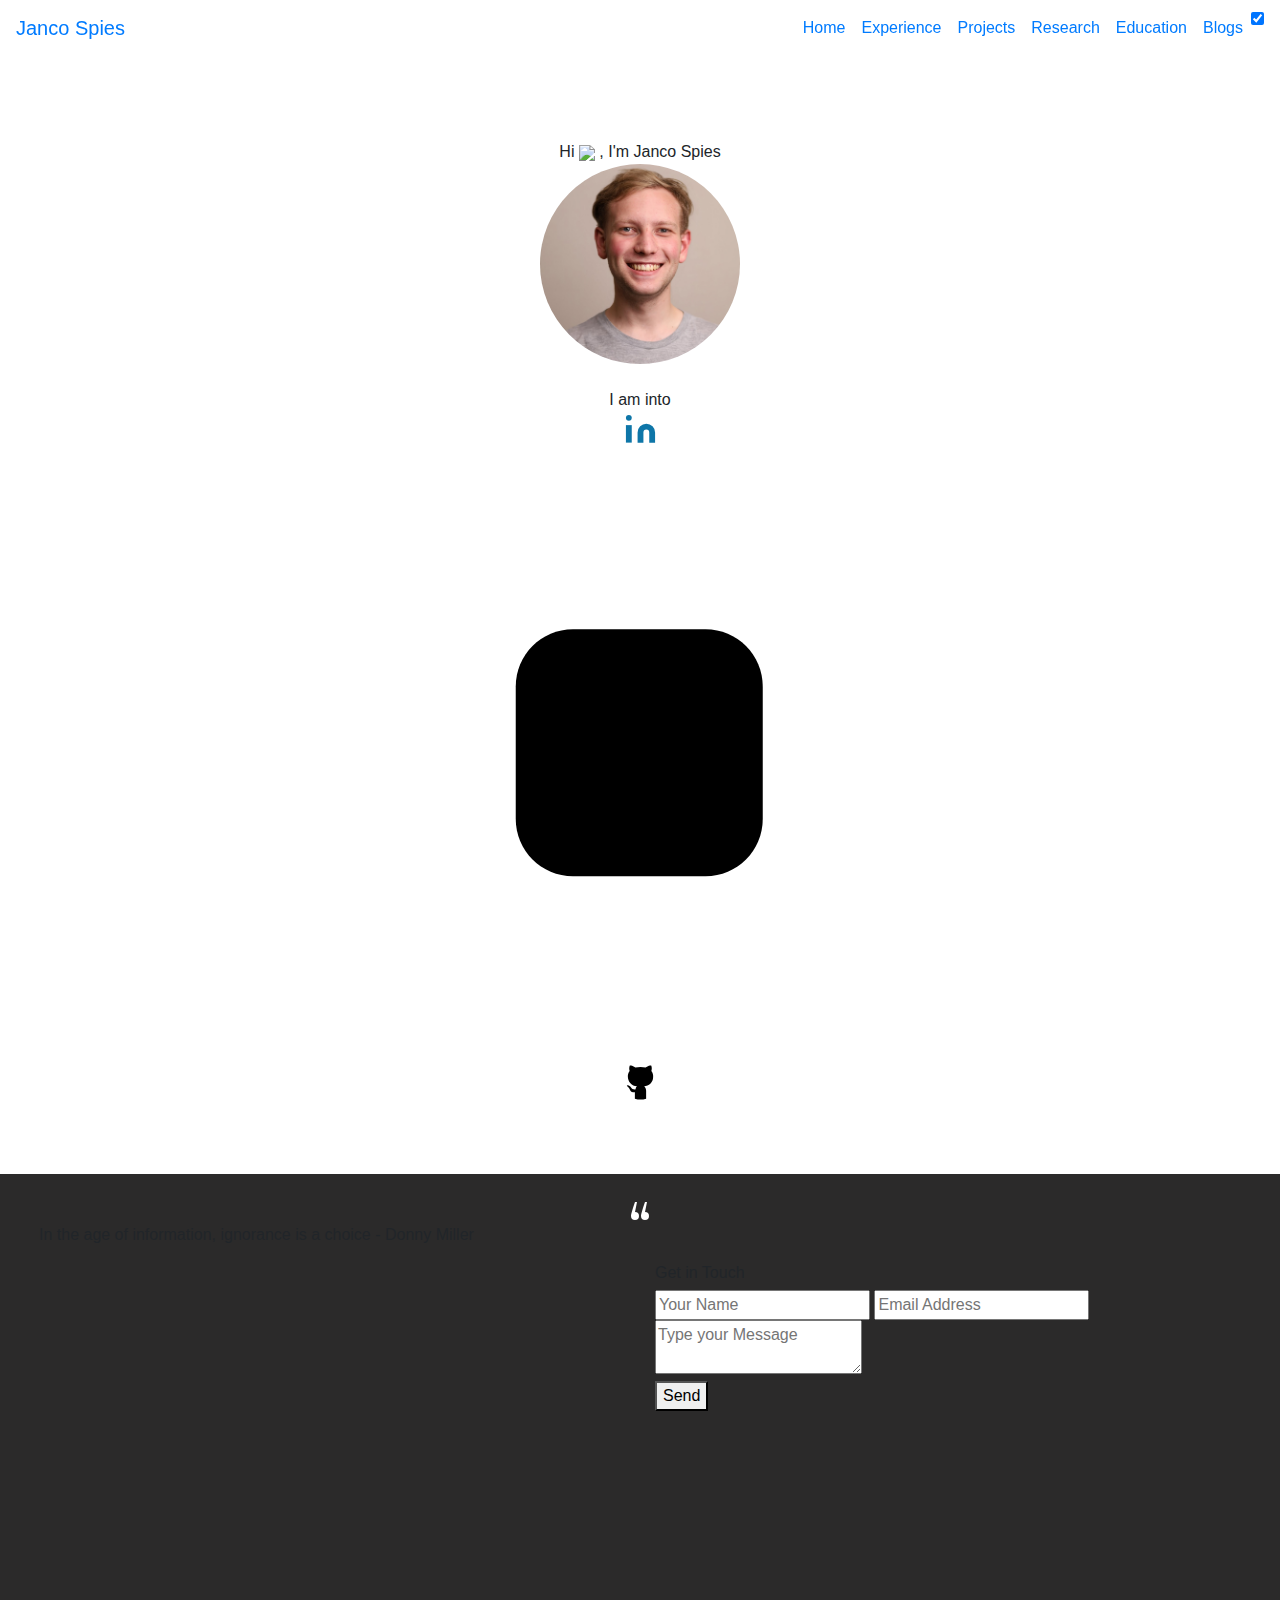
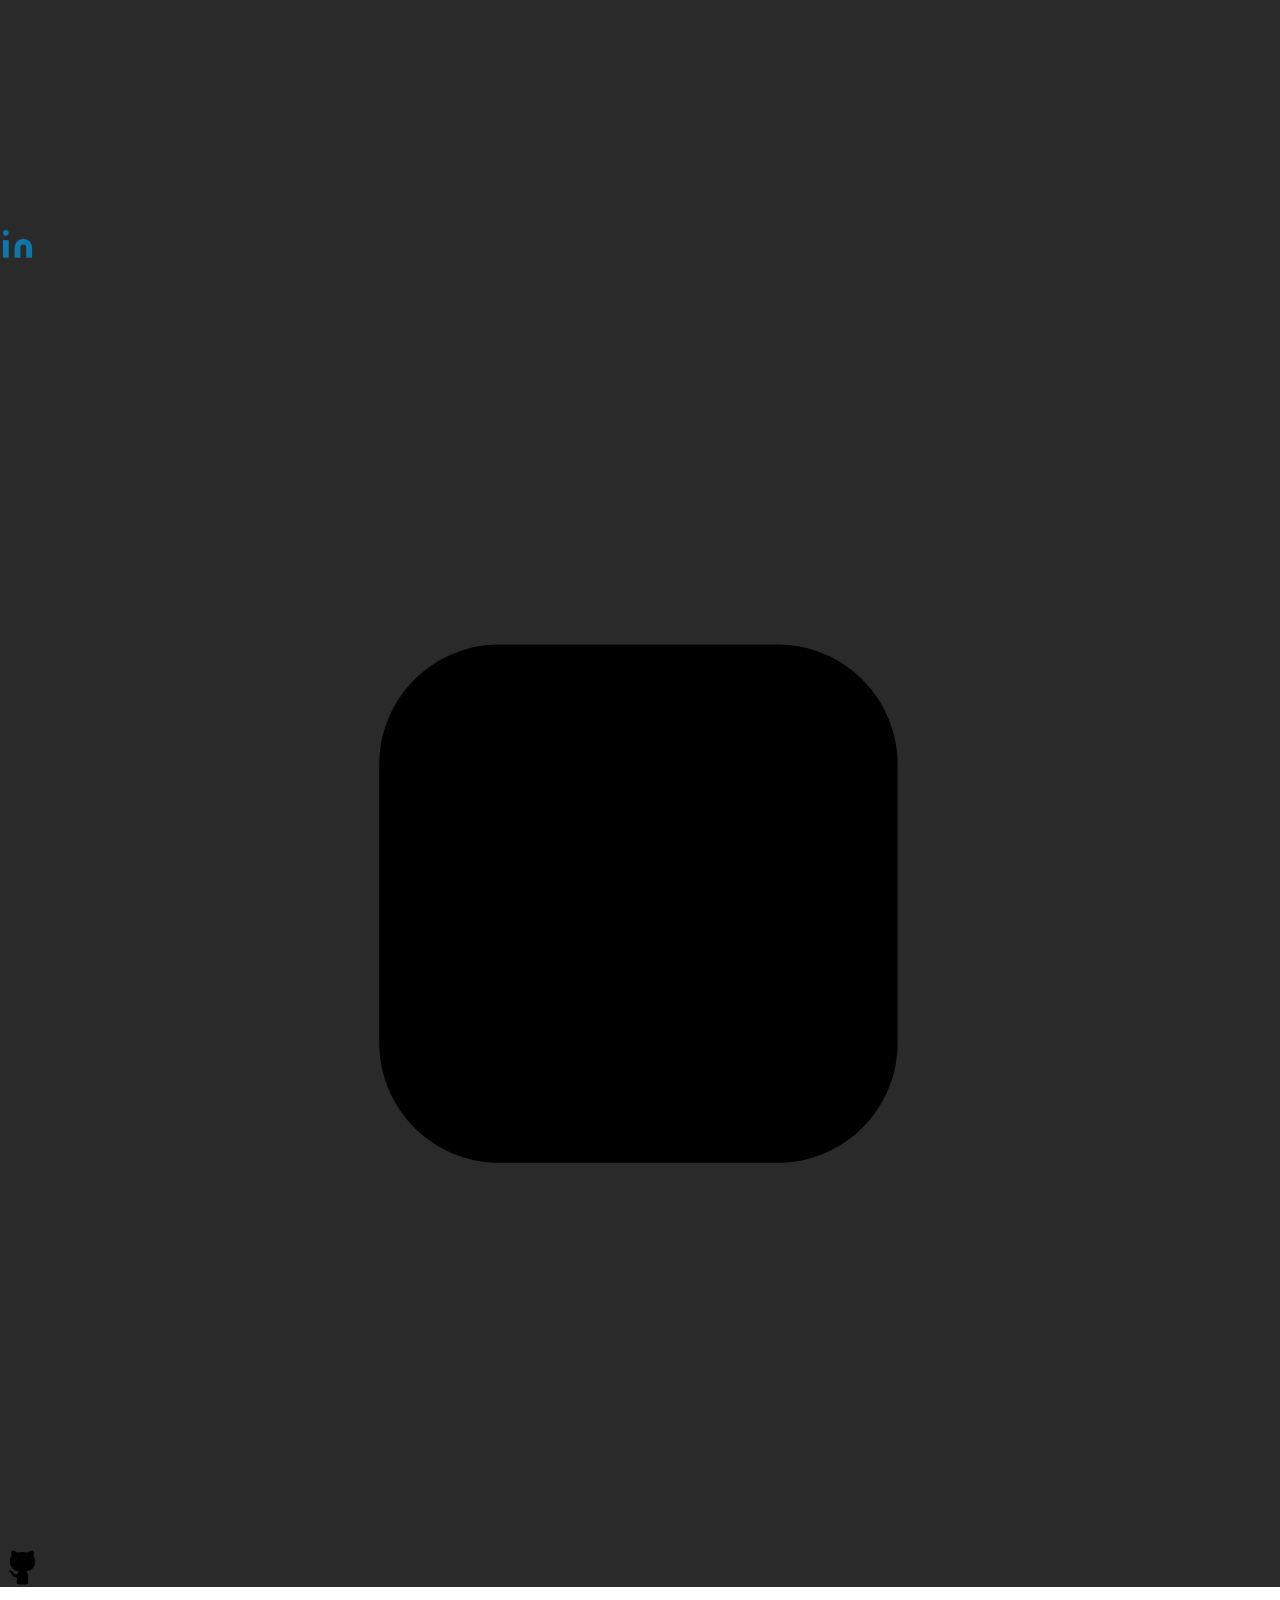
==== index.html @ d7340c2c "Changed interests" ====
<!DOCTYPE html>
<html lang="en" light-mode="dark">

<head>
    <title>Janco Spies | Home</title>
    <meta charset="UTF-8">
    <meta name="viewport" content="width=device-width, initial-scale=1.0">
    <meta name="keywords" content="free portfolio template,portfolio template, portfolio website template, open source, open sourcing, contributing to open source" />
    <meta name="description" content="This project serves free and beautiful portfolio template for everyone. Anyone can showcase their work including moocs, education, projects, experience,etc. to the world." />
    <!-- Robot.txt -->
    <meta name="robots" content="index,follow" />
    <meta name="Googlebot" content="index,follow" />
    <meta name="AdsBot-Google" content="index,follow" />
    <meta property="og:site_name" content="https://portfolio.smaranjitghose.codes/">
    <meta property="og:title" content="John Doe | Home">
    <meta property="og:description" content="This project serves free and beautiful portfolio template for everyone. Anyone can showcase their work including moocs, education, projects, experience,etc. to the world.">
    <meta property="og:type" content="website">
    <meta property="og:url" content="https://portfolio.smaranjitghose.codes/">
    <meta name="twitter:card" content="summary">
    <meta name="twitter:site" content="https://portfolio.smaranjitghose.codes/">
    <meta name="application-name" content="John Doe | Home" />
    <meta name="apple-mobile-web-app-title" content="John Doe | Home" />
    <meta name="summary" content="An open source project aimed at providing free and beautiful templates to everyone for building their portfolio websites and showcase their work to the world." />
    <!--For Dark/Light mode Toggle-->
    <script src="https://code.iconify.design/1/1.0.4/iconify.min.js"></script>
    <!--Import Google Icon Font-->
    <link rel="stylesheet" href="https://maxcdn.bootstrapcdn.com/bootstrap/4.5.0/css/bootstrap.min.css" />
    <link href="https://fonts.googleapis.com/css2?family=Poppins:wght@200;300&display=swap" rel="stylesheet">
    <script src='https://kit.fontawesome.com/a076d05399.js'></script>
    <link rel="stylesheet" href="assets/css/preloader.css">
    <link rel="stylesheet" href="assets/css/home.css">
    <link rel="stylesheet" href="assets/css/style.css">
    <!-- Favicon -->
    <link id='favicon' rel="shortcut icon" href="assets/images/favicon.png" type="image/x-png">
    <!-- Font awesome icons -->
    <link rel="stylesheet" href="https://cdnjs.cloudflare.com/ajax/libs/font-awesome/5.15.1/css/all.min.css" integrity="sha512-+4zCK9k+qNFUR5X+cKL9EIR+ZOhtIloNl9GIKS57V1MyNsYpYcUrUeQc9vNfzsWfV28IaLL3i96P9sdNyeRssA==" crossorigin="anonymous" />
    <link rel="stylesheet" href="https://cdn.jsdelivr.net/gh/jpswalsh/academicons@1/css/academicons.min.css">
    <script defer src="./assets/js/dynamicTitle.js"></script>
    <!-- Global site tag (gtag.js) - Google Analytics -->
    <script async src="https://www.googletagmanager.com/gtag/js?id=G-M11CMZ12Q"></script>
    <script>
        window.dataLayer = window.dataLayer || [];
        function gtag(){dataLayer.push(arguments);}
        gtag('js', new Date());

        gtag('config', 'G-M11CMZ12Q');
    </script>
</head>

<body class="no-scroll-preload">
    <!-- loader -->
    <div class="loader-container">
        <div class="atom">
            <div class="electron"></div>
            <div class="electron-alpha"></div>
            <div class="electron-omega"></div>
        </div>
    </div>

    <!--Dynamic Nav Bar-->

    <!--Particles effect-->
    <div id="home">
        <section class="center">
            <div id="particles-js"></div>
        </section>
    </div>
    <center>
        <!-- Home Section -->
        <div class="text col-sm-6" style="margin-top: 140px;">Hi <span class="wave"><img src="assets/images/Hand.gif" width="35px"></span>&nbsp;, I'm <span class="header">Janco Spies</span>
            <div class="center">
                <div>
                    <img src="assets/images/Janco.jpg" alt="" class="rounded-circle" height="200" width="200" style="object-fit: cover;">
                </div>
                <br/>
                <span style="display: inline;">I am into <span class="animated-text"
                    data-words="Software development, Artificial Intelligence, Learning, Statistics, Teaching"></span>
                </span>
                <div>
                    <div class="social-icons">

                        <!-- <a class="socialicon twitter" href="" target="_blank" rel="author">
                            <!-- SVG code for twitter icon -->
                            <!-- <svg class="twitter-icon" version="1.1" id="Layer_1" xmlns="http://www.w3.org/2000/svg" xmlns:xlink="http://www.w3.org/1999/xlink" x="0px" y="0px" viewBox="0 0 500 500" enable-background="new 0 0 500 500" xml:space="preserve">
                                <!-- bird body -->
                                <!-- <path id="body" fill="#5DA8DC" d="M142.9,364.1c-1.6,1-3,1.7-4,2.3c-3,1.5-7.9,3.8-14.9,6.9c-7,3.1-14.7,5.7-23.1,7.9
                                                c-8.4,2.2-15.6,3.8-21.8,4.7c-6.2,0.9-12.2,1.5-18.1,1.8s-11.4,0.3-16.7,0c-5.2-0.3-8.5-0.5-9.6-0.6l-1.8-0.2l-0.4-0.1l-0.4-0.1v0.8
                                                h0.2l0.1,0.1l0.1,0.1l0.1,0.1l0.1,0.1l0.1,0.1H33l0.4,0.2l0.4,0.2l0.1,0.1l0.1,0.1l0.1,0.1l0.1,0.1l3.6,2.2c2.4,1.5,4.5,2.6,6.4,3.6
                                                s6.6,3.3,14.1,7.1c7.6,3.7,16.6,7.4,27.2,11.1s18.6,6.2,24,7.4c5.4,1.3,12.8,2.6,22.2,3.9s14.9,2.1,16.3,2.2
                                                c1.5,0.1,3.3,0.3,5.5,0.4l3.3,0.2v0.2h25.6v-0.2l14-1.3c9.3-0.9,17.6-2.1,25-3.3c7.3-1.3,14.9-3.1,22.8-5.5
                                                c7.9-2.4,15.3-4.9,22.4-7.7c7.1-2.8,13.7-5.7,19.7-9c6.1-3.2,11.3-6,15.6-8.5c4.3-2.5,9.1-5.6,14.2-9.3c5.2-3.7,10-7.5,14.6-11.2
                                                s7.1-5.9,7.7-6.4c0.6-0.6,4-4,10.2-10.2c6.2-6.3,11.3-11.9,15.4-16.8c4-5,8-10.3,12-15.9c3.9-5.6,8.3-12.5,13-20.6
                                                s9.2-17.3,13.5-27.5s8-20.7,11-31.5c3-10.7,5.2-20.4,6.7-28.9s2.4-16.5,3-23.8c0.5-7.3,0.8-13.9,0.9-19.7s2.5-10.8,7.4-14.8
                                                s9.9-8.5,15-13.7c5.1-5.1,7.9-8,8.3-8.7c0.5-0.7,0.9-1.1,1.1-1.2c0.3-0.1,2.1-2.3,5.3-6.7c3.3-4.4,5-6.6,5-6.7l0.1-0.1l0.2-0.4
                                                l0.2-0.4l0.1-0.1l0.1-0.1l0.1-0.1l0.1-0.1l0.1-0.1l0.1-0.1l0.1-0.1l0.1-0.1l0.1-0.1l0.1-0.1l0.2-0.1l0.2-0.1V115l-1,0.3l-0.8,0.1
                                                l-0.4,0.2l-0.4,0.2l-0.4,0.2l-0.4,0.2l-0.6,0.2l-1.2,0.4l-10.6,3.6c-6.7,2.2-13.7,4.1-21,5.7l-11,2.4h-1.9l0.1-0.1l0.1-0.1l0.1-0.1
                                                l0.1-0.1l0.1-0.1l0.1-0.1l0.1-0.1l0.1-0.1l0.4-0.2l0.4-0.2l0.1-0.1l0.1-0.1l0.1-0.1l0.1-0.1l0.4-0.2l0.4-0.2l1.9-1.3
                                                c1.3-0.9,2.4-1.8,3.3-2.8s2.8-2.7,5.6-5.1c2.8-2.4,6-6,9.5-10.7s6.5-9.4,8.8-14s3.6-7.2,3.7-7.9c0.1-0.6,0.3-1.2,0.4-1.6l0.2-0.6
                                                l0.2-0.4l0.2-0.4l0.2-0.6l0.2-0.6l0.1-0.6l0.1-0.6l-0.4,0.1l-0.4,0.1l-0.1,0.1l-0.1,0.1l-0.1,0.1l-0.1,0.1l-0.4,0.2l-0.4,0.2
                                                l-0.4,0.2l-0.4,0.2l-0.1,0.1c-0.1,0.1-0.8,0.4-1.9,1.2c-1.2,0.7-4.7,2.4-10.5,5s-11.6,5-17.5,7.1s-11.4,3.7-16.5,4.9
                                                s-8.8,0.5-11.3-1.9c-2.4-2.4-5.2-4.7-8.3-6.9c-3.1-2.2-6.5-4.3-10.4-6.4c-3.8-2.1-7.7-3.9-11.8-5.5c-4-1.6-8.6-2.9-13.5-3.8
                                                l-7.4-1.5h-20.5v0.1c0,0.1-1.7,0.4-5.1,0.9s-7.6,1.6-12.6,3.3c-5,1.7-10.4,4.2-16.3,7.4c-5.9,3.3-11.1,7-15.7,11.2
                                                s-8.3,8.3-11.2,12.2c-2.9,3.9-5.2,7.4-7,10.5C221.5,163.3,231.3,307,142.9,364.1z" />

                                <!-- wing1 -->
                               <!--  <path id="wing1" fill="#5DA8DC" d="M233.2,181.5c-5-0.5-12.4-1.7-22.2-3.6c-9.8-1.8-16.8-3.3-20.8-4.5s-11.1-3.7-21.2-7.4
                                                c-10.1-3.8-19.5-8-28.3-12.8c-8.8-4.7-16.8-9.5-24-14.4s-13.1-9.1-17.5-12.8c-4.5-3.7-7.1-6-7.9-7s-1.5-1.6-1.9-1.8
                                                c-0.5-0.2-3.2-2.7-8-7.6s-9.1-9.2-12.6-13.2l-5.3-5.9l-0.1-0.1l-0.1-0.1L63.1,90l-0.2-0.4l-0.1-0.1l-0.1-0.1l-0.1-0.1l-0.1-0.1
                                                l-0.1-0.1L62.3,89l-0.1-0.1l0,0.1l-0.1,0.1L62,89.2l0,0.1l-0.1,0.1L61.7,90l-0.2,0.6L57.9,98c-2.2,5-3.9,9.7-5.1,14.1
                                                c-1.2,4.5-1.9,8.5-2.4,12c-0.4,3.5-0.5,7.8-0.4,12.8s0.7,10,1.8,15.1c1,5.1,2.6,10.2,4.6,15.2c2.1,5.1,4,9.2,5.8,12.5
                                                c1.8,3.2,3.9,6.4,6.3,9.2c2.4,2.9,4.7,5.6,7.1,8.3s4.6,4.7,6.7,6.4c2.2,1.6,3.3,2.5,3.4,2.5l0.1,0.1l0.4,0.2l0.4,0.2l0.1,0.1
                                                l0.1,0.1l0.1,0.1L87,207l0.4,0.2l0.4,0.2l0.1,0.1l0.1,0.1l0.1,0.1l0.1,0.1l0.1,0.1l0.1,0.1l0.1,0.1l0.1,0.1H85l-1.8-0.2
                                                c-1.2-0.1-4.8-0.9-10.8-2.2s-11.1-2.9-15.1-4.7l-6.1-2.8l-0.4-0.2l-0.4-0.2l-0.4-0.2l-0.4-0.2l-0.4-0.1l-0.4-0.1l0.7,8.3
                                                c0.4,5.5,1.4,11,2.8,16.3c1.5,5.4,3.6,11,6.5,16.9s6.2,11.1,9.8,15.5c3.7,4.5,7,8.1,10.1,11c3.1,2.8,6.3,5.4,9.8,7.8
                                                c3.4,2.4,8,4.8,13.8,7.3s9.3,3.9,10.6,4.3c1.3,0.4,2.2,0.6,2.8,0.8l0.8,0.2l0.8,0.2l0.8,0.2l0.8,0.2l0.8,0.2l-0.1,0.1l-0.1,0.1
                                                l-0.1,0.1l-0.1,0.1l-1,0.2l-1,0.2l-0.8,0.2c-0.5,0.1-1.9,0.4-4.3,0.8s-6.6,0.6-12.8,0.8c-6.2,0.1-10.7,0-13.5-0.4l-4.3-0.6L81,288
                                                l-0.6-0.1l0.1,0.4l0.1,0.4l0.2,0.6l0.2,0.6l3.2,7.2c2.2,4.8,4.4,9,6.7,12.7c2.3,3.7,5.1,7.2,8.3,10.7c3.2,3.5,5.8,6.2,7.9,8
                                                c2.1,1.9,5.3,4.3,9.9,7.2c4.6,2.9,9.3,5.4,14.1,7.4c4.9,2.1,9.4,3.7,13.5,4.7c4.2,1,7.3,1.6,9.2,1.8c1.9,0.1,4,0.3,6.1,0.4l3.1,0.2
                                                c117.9-117.9,82.9-167.7,82.9-167.7l-2.8-0.1C241.6,182.3,238.2,181.9,233.2,181.5z" />
                                <!-- wing2 -->
                                <!-- <path id="wing2" fill="#5DA8DC" d="M233.2,181.5c-5-0.5-12.4-1.7-22.2-3.6c-9.8-1.8-16.8-3.3-20.8-4.5s-11.1-3.7-21.2-7.4
                                                c-10.1-3.8-19.5-8-28.3-12.8c-8.8-4.7-16.8-9.5-24-14.4s-13.1-9.1-17.5-12.8c-4.5-3.7-7.1-6-7.9-7s-1.5-1.6-1.9-1.8
                                                c-0.5-0.2-3.2-2.7-8-7.6s-9.1-9.2-12.6-13.2l-5.3-5.9l-0.1-0.1l-0.1-0.1L63.1,90l-0.2-0.4l-0.1-0.1l-0.1-0.1l-0.1-0.1l-0.1-0.1
                                                l-0.1-0.1L62.3,89l-0.1-0.1l0,0.1l-0.1,0.1L62,89.2l0,0.1l-0.1,0.1L61.7,90l-0.2,0.6L57.9,98c-2.2,5-3.9,9.7-5.1,14.1
                                                c-1.2,4.5-1.9,8.5-2.4,12c-0.4,3.5-0.5,7.8-0.4,12.8s0.7,10,1.8,15.1c1,5.1,2.6,10.2,4.6,15.2c2.1,5.1,4,9.2,5.8,12.5
                                                c1.8,3.2,3.9,6.4,6.3,9.2c2.4,2.9,4.7,5.6,7.1,8.3s4.6,4.7,6.7,6.4c2.2,1.6,3.3,2.5,3.4,2.5l0.1,0.1l0.4,0.2l0.4,0.2l0.1,0.1
                                                l0.1,0.1l0.1,0.1L87,207l0.4,0.2l0.4,0.2l0.1,0.1l0.1,0.1l0.1,0.1l0.1,0.1l0.1,0.1l0.1,0.1l0.1,0.1l0.1,0.1H85l-1.8-0.2
                                                c-1.2-0.1-4.8-0.9-10.8-2.2s-11.1-2.9-15.1-4.7l-6.1-2.8l-0.4-0.2l-0.4-0.2l-0.4-0.2l-0.4-0.2l-0.4-0.1l-0.4-0.1l0.7,8.3
                                                c0.4,5.5,1.4,11,2.8,16.3c1.5,5.4,3.6,11,6.5,16.9s6.2,11.1,9.8,15.5c3.7,4.5,7,8.1,10.1,11c3.1,2.8,6.3,5.4,9.8,7.8
                                                c3.4,2.4,8,4.8,13.8,7.3s9.3,3.9,10.6,4.3c1.3,0.4,2.2,0.6,2.8,0.8l0.8,0.2l0.8,0.2l0.8,0.2l0.8,0.2l0.8,0.2l-0.1,0.1l-0.1,0.1
                                                l-0.1,0.1l-0.1,0.1l-1,0.2l-1,0.2l-0.8,0.2c-0.5,0.1-1.9,0.4-4.3,0.8s-6.6,0.6-12.8,0.8c-6.2,0.1-10.7,0-13.5-0.4l-4.3-0.6L81,288
                                                l-0.6-0.1l0.1,0.4l0.1,0.4l0.2,0.6l0.2,0.6l3.2,7.2c2.2,4.8,4.4,9,6.7,12.7c2.3,3.7,5.1,7.2,8.3,10.7c3.2,3.5,5.8,6.2,7.9,8
                                                c2.1,1.9,5.3,4.3,9.9,7.2c4.6,2.9,9.3,5.4,14.1,7.4c4.9,2.1,9.4,3.7,13.5,4.7c4.2,1,7.3,1.6,9.2,1.8c1.9,0.1,4,0.3,6.1,0.4l3.1,0.2
                                                c117.9-117.9,82.9-167.7,82.9-167.7l-2.8-0.1C241.6,182.3,238.2,181.9,233.2,181.5z" />
                            </svg>
                        </a> -->

                        <!-- <a class="socialicon dribbble" href="" target="_blank" rel="author">
                            <svg class="dribbble-icon" viewBox="0 0 256 256" version="1.1" xmlns="http://www.w3.org/2000/svg" xmlns:xlink="http://www.w3.org/1999/xlink" preserveAspectRatio="xMidYMid">
                            <g>
                                <path
                                    d="M128,255.7 C57.4,255.7 0,198.4 0,127.9 C0,57.3 57.4,0 128,0 C198.6,0 256,57.3 256,127.8 C256,198.3 198.6,255.7 128,255.7 L128,255.7 L128,255.7 Z M235.9,145.3 C232.2,144.1 202.1,135.2 167.8,140.6 C182.1,179.8 187.9,211.8 189,218.4 C213.6,201.9 231.1,175.7 235.9,145.3 L235.9,145.3 L235.9,145.3 Z M170.7,228.5 C169.1,218.9 162.7,185.5 147.4,145.7 C147.2,145.8 146.9,145.9 146.7,145.9 C85,167.4 62.9,210.1 60.9,214.1 C79.4,228.5 102.7,237.1 128,237.1 C143.1,237.2 157.6,234.1 170.7,228.5 L170.7,228.5 L170.7,228.5 Z M46.8,201 C49.3,196.8 79.3,147.2 135.7,128.9 C137.1,128.4 138.6,128 140,127.6 C137.3,121.4 134.3,115.2 131.1,109.1 C76.5,125.4 23.5,124.7 18.7,124.6 C18.7,125.7 18.6,126.8 18.6,127.9 C18.7,156 29.3,181.6 46.8,201 L46.8,201 L46.8,201 Z M21,105.6 C25.9,105.7 70.9,105.9 122.1,92.3 C104,60.1 84.4,33.1 81.6,29.2 C50.9,43.6 28.1,71.8 21,105.6 L21,105.6 L21,105.6 Z M102.4,21.8 C105.4,25.8 125.3,52.8 143.2,85.7 C182.1,71.1 198.5,49.1 200.5,46.3 C181.2,29.2 155.8,18.8 128,18.8 C119.2,18.8 110.6,19.9 102.4,21.8 L102.4,21.8 L102.4,21.8 Z M212.6,58.9 C210.3,62 192,85.5 151.6,102 C154.1,107.2 156.6,112.5 158.9,117.8 C159.7,119.7 160.5,121.6 161.3,123.4 C197.7,118.8 233.8,126.2 237.4,126.9 C237.1,101.2 227.9,77.5 212.6,58.9 L212.6,58.9 L212.6,58.9 Z"
                                    fill="#B2215A" y="0"></path>
                            </g>
                            </svg>
                        </a> -->

                        <a class="socialicon linkedin" href="https://www.linkedin.com/in/janco-spies-09787b1aa/" target="_blank" rel="author">
                            <svg class="linkedin-icon" xmlns="http://www.w3.org/2000/svg" width="35" viewBox="0 0 24 24" fill="#0e76a8" stroke-width="1" stroke-linecap="round" stroke-linejoin="round" class="feather feather-linkedin">
                                <path d="M16 8a6 6 0 0 1 6 6v7h-4v-7a2 2 0 0 0-2-2 2 2 0 0 0-2 2v7h-4v-7a6 6 0 0 1 6-6z"></path>
                                <rect x="2" y="9" width="4" height="12"></rect>
                                <circle cx="4" cy="4" r="2"></circle>
                            </svg>
                        </a>

                        <!-- <a class="socialicon codeforces" href="" target="_blank" rel="author">
                            <svg class="codeforces-icon" xmlns="http://www.w3.org/2000/svg" viewBox="5 0 14 19" width="100" height="100">
                                <g>
                                    <rect class="red" x="15" width="2" height="6.5" rx="0.7" y="0" fill="#AE0F0A" />
                                    <rect class="blue" x="12" width="2" height="6.5" rx="0.7" y="0" fill="#4F81C1" />
                                    <rect class="yellow" x="9" width="2" height="6.5" rx="0.7" y="0" fill="#FFD400" />
                                </g>
                            </svg>
                        </a> -->

                        <!-- <a class="socialicon kaggle" href="" target="_blank" rel="author">
                            <i class="fab fa-kaggle"></i>
                        </a> -->

                        <a class="socialicon instagram" href="https://www.instagram.com/janco_spies_82/" target="_blank" rel="author">
                            <!-- svg code for instagram icon -->
                            <svg class="instagram-icon" x="0px" y="0px" viewBox="0 0 202.5 202.5" style="enable-background:new 0 0 202.5 202.5;">
                                <circle id="littleCircle" class="st0" cx="101" cy="101.5" r="18.9" />
                                <circle id="shutter" class="st0" cx="101" cy="101.5" r="8" />
                                <circle id="lens" class="st0" cx="125.5" cy="78.6" r="2.9" />
                                <path id="camera" class="st0" d="M79,60.5h44c10.5,0,19,8.5,19,19v44c0,10.5-8.5,19-19,19H79c-10.5,0-19-8.5-19-19v-44
                                                                                                        C60,69,68.5,60.5,79,60.5z" />
                            </svg>
                        </a>

                        <a class="socialicon github" href="https://github.com/JanSpies82" target="_blank" rel="author">
                            <!-- SVG code for Github icon -->
                            <svg class="github-icon" width="45px" height="45px" viewBox="0 0 300 300">
                                <!-- body -->
                                <path id="body" d="M112.5,234.4v43.1c24.5,7.5,50.5,7.5,75,0V225c-0.4-11.1-4.9-21.6-12.7-29.6c30-3.4,59.5-23.5,59.5-64.1
                                                            c0.9-13.9-3.3-27.7-11.8-38.7c4.1-11.6,3.7-24.4-1.3-35.7c0,0-11.2-3.7-37.5,13.8c-22.1-6.1-45.3-6.1-67.4,0
                                                            C90.6,53.3,78.9,56.8,78.9,56.8c-5,11.3-5.4,24.1-1.3,35.7c-8.5,11.1-12.7,24.8-11.9,38.7c0.2,33.8,26.4,61.8,60.2,64.1
                                                            c-5,4.7-8.1,11.1-8.6,18" />
                                <!-- arm                             -->
                                <path id="arm" d="M125.2,213.4c-13.9,7.8-31.5,2.8-39.3-11.2c-4.3-7.7-12-12.8-20.7-13.8c-11.2,0-4.6,6.4,0,9.4
                                                            c6,5.1,10.8,11.5,13.8,18.8c2.9,7.4,7.7,24.1,41.5,17.8" />
                            </svg>
                        </a>
                    </div>
                </div>
            </div>
        </div>
    </center>

    <br><br><br>
    <!-- Dynamic footer section -->
    <script src="https://code.jquery.com/jquery-3.5.1.min.js" integrity="sha256-9/aliU8dGd2tb6OSsuzixeV4y/faTqgFtohetphbbj0=" crossorigin="anonymous"></script>

    <!-- Google Analytics -->
    <script async src="https://www.googletagmanager.com/gtag/js?id=G-G6D61F5TL4"></script>
    <!-- Fetching our Google Tag Manager -->

    <!--JavaScript at end of body for optimized loading-->
    <script src="assets/js/app.js"></script>
    <script src="https://cdnjs.cloudflare.com/ajax/libs/popper.js/1.12.9/umd/popper.min.js" integrity="sha384-ApNbgh9B+Y1QKtv3Rn7W3mgPxhU9K/ScQsAP7hUibX39j7fakFPskvXusvfa0b4Q" crossorigin="anonymous"></script>
    <script src="https://maxcdn.bootstrapcdn.com/bootstrap/4.0.0/js/bootstrap.min.js" integrity="sha384-JZR6Spejh4U02d8jOt6vLEHfe/JQGiRRSQQxSfFWpi1MquVdAyjUar5+76PVCmYl" crossorigin="anonymous"></script>
    <script src='https://cdnjs.cloudflare.com/ajax/libs/particles.js/2.0.0/particles.min.js'></script>
    <script src="assets/js/particle.js"></script>

</body>

</html>
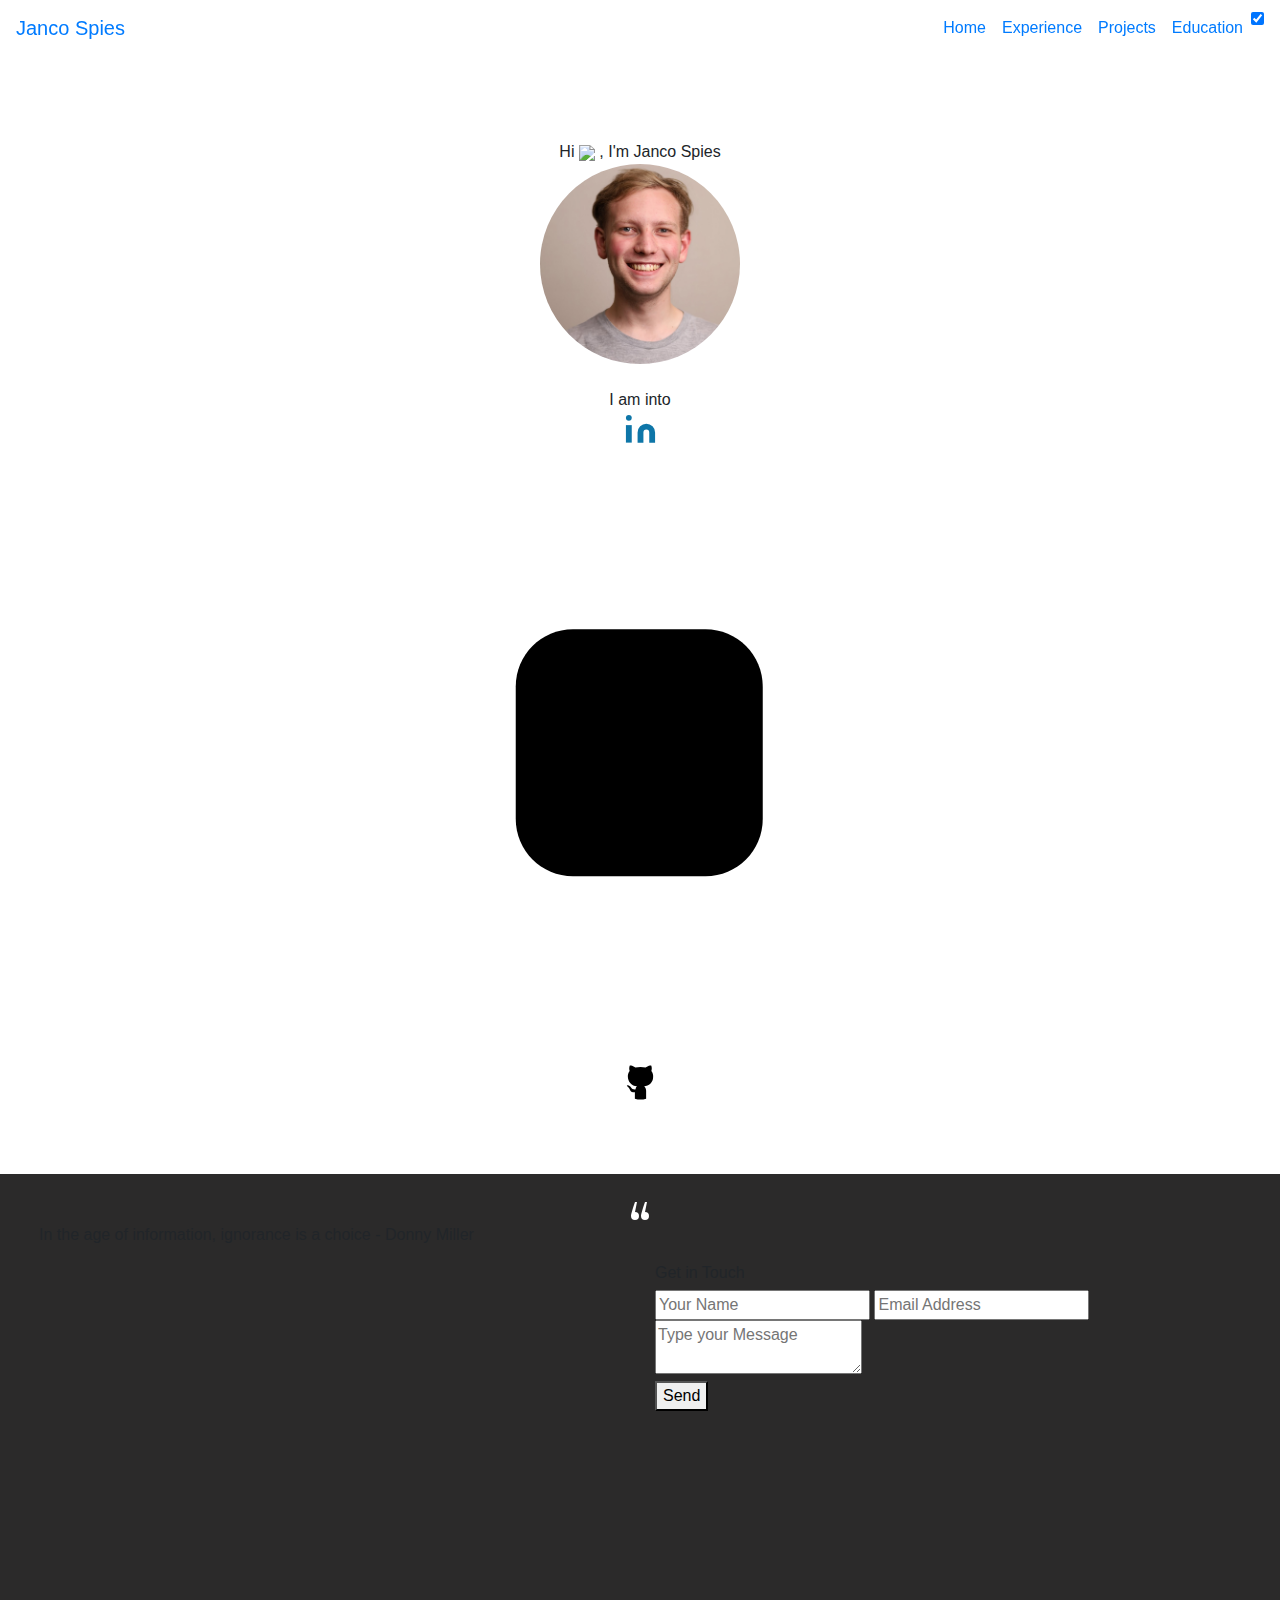
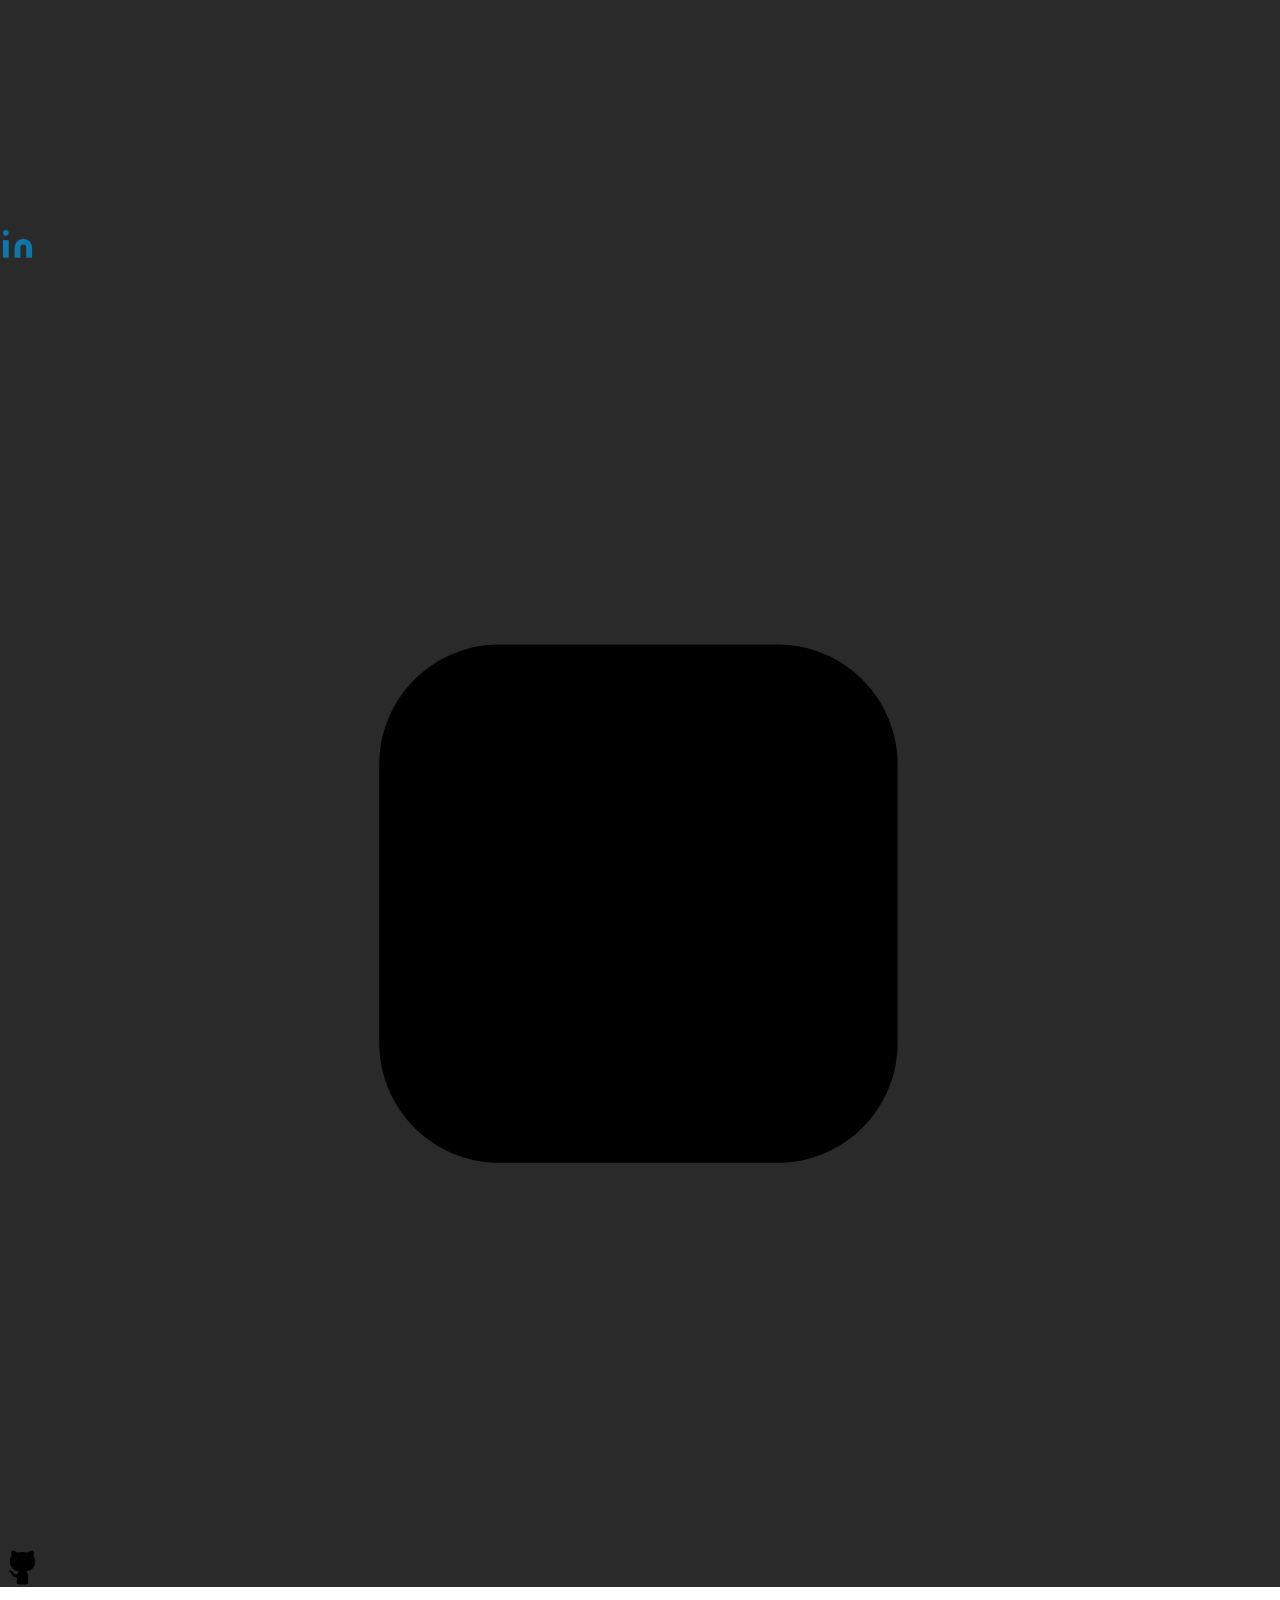
==== commit ace05394: "Added stubs for incomplete sections" ====
--- a/index.html
+++ b/index.html
@@ -1,89 +1,141 @@
 <!DOCTYPE html>
 <html lang="en" light-mode="dark">
-
-<head>
-    <title>Janco Spies | Home</title>
-    <meta charset="UTF-8">
-    <meta name="viewport" content="width=device-width, initial-scale=1.0">
-    <meta name="keywords" content="free portfolio template,portfolio template, portfolio website template, open source, open sourcing, contributing to open source" />
-    <meta name="description" content="This project serves free and beautiful portfolio template for everyone. Anyone can showcase their work including moocs, education, projects, experience,etc. to the world." />
-    <!-- Robot.txt -->
-    <meta name="robots" content="index,follow" />
-    <meta name="Googlebot" content="index,follow" />
-    <meta name="AdsBot-Google" content="index,follow" />
-    <meta property="og:site_name" content="https://portfolio.smaranjitghose.codes/">
-    <meta property="og:title" content="John Doe | Home">
-    <meta property="og:description" content="This project serves free and beautiful portfolio template for everyone. Anyone can showcase their work including moocs, education, projects, experience,etc. to the world.">
-    <meta property="og:type" content="website">
-    <meta property="og:url" content="https://portfolio.smaranjitghose.codes/">
-    <meta name="twitter:card" content="summary">
-    <meta name="twitter:site" content="https://portfolio.smaranjitghose.codes/">
-    <meta name="application-name" content="John Doe | Home" />
-    <meta name="apple-mobile-web-app-title" content="John Doe | Home" />
-    <meta name="summary" content="An open source project aimed at providing free and beautiful templates to everyone for building their portfolio websites and showcase their work to the world." />
-    <!--For Dark/Light mode Toggle-->
-    <script src="https://code.iconify.design/1/1.0.4/iconify.min.js"></script>
-    <!--Import Google Icon Font-->
-    <link rel="stylesheet" href="https://maxcdn.bootstrapcdn.com/bootstrap/4.5.0/css/bootstrap.min.css" />
-    <link href="https://fonts.googleapis.com/css2?family=Poppins:wght@200;300&display=swap" rel="stylesheet">
-    <script src='https://kit.fontawesome.com/a076d05399.js'></script>
-    <link rel="stylesheet" href="assets/css/preloader.css">
-    <link rel="stylesheet" href="assets/css/home.css">
-    <link rel="stylesheet" href="assets/css/style.css">
-    <!-- Favicon -->
-    <link id='favicon' rel="shortcut icon" href="assets/images/favicon.png" type="image/x-png">
-    <!-- Font awesome icons -->
-    <link rel="stylesheet" href="https://cdnjs.cloudflare.com/ajax/libs/font-awesome/5.15.1/css/all.min.css" integrity="sha512-+4zCK9k+qNFUR5X+cKL9EIR+ZOhtIloNl9GIKS57V1MyNsYpYcUrUeQc9vNfzsWfV28IaLL3i96P9sdNyeRssA==" crossorigin="anonymous" />
-    <link rel="stylesheet" href="https://cdn.jsdelivr.net/gh/jpswalsh/academicons@1/css/academicons.min.css">
-    <script defer src="./assets/js/dynamicTitle.js"></script>
-    <!-- Global site tag (gtag.js) - Google Analytics -->
-    <script async src="https://www.googletagmanager.com/gtag/js?id=G-M11CMZ12Q"></script>
-    <script>
-        window.dataLayer = window.dataLayer || [];
-        function gtag(){dataLayer.push(arguments);}
-        gtag('js', new Date());
-
-        gtag('config', 'G-M11CMZ12Q');
-    </script>
-</head>
-
-<body class="no-scroll-preload">
-    <!-- loader -->
-    <div class="loader-container">
-        <div class="atom">
-            <div class="electron"></div>
-            <div class="electron-alpha"></div>
-            <div class="electron-omega"></div>
-        </div>
-    </div>
-
-    <!--Dynamic Nav Bar-->
-
-    <!--Particles effect-->
-    <div id="home">
-        <section class="center">
-            <div id="particles-js"></div>
-        </section>
-    </div>
-    <center>
-        <!-- Home Section -->
-        <div class="text col-sm-6" style="margin-top: 140px;">Hi <span class="wave"><img src="assets/images/Hand.gif" width="35px"></span>&nbsp;, I'm <span class="header">Janco Spies</span>
-            <div class="center">
-                <div>
-                    <img src="assets/images/Janco.jpg" alt="" class="rounded-circle" height="200" width="200" style="object-fit: cover;">
-                </div>
-                <br/>
-                <span style="display: inline;">I am into <span class="animated-text"
-                    data-words="Software development, Artificial Intelligence, Learning, Statistics, Teaching"></span>
-                </span>
-                <div>
-                    <div class="social-icons">
-
-                        <!-- <a class="socialicon twitter" href="" target="_blank" rel="author">
+	<head>
+		<title>Janco Spies | Home</title>
+		<meta charset="UTF-8" />
+		<meta name="viewport" content="width=device-width, initial-scale=1.0" />
+		<meta name="keywords" content="portfolio website, Janco Spies" />
+		<meta name="description" content="Portfolio website of Janco Spies." />
+		<!-- Robot.txt -->
+		<meta name="robots" content="index,follow" />
+		<meta name="Googlebot" content="index,follow" />
+		<meta name="AdsBot-Google" content="index,follow" />
+		<meta
+			property="og:site_name"
+			content="https://portfolio.smaranjitghose.codes/"
+		/>
+		<meta property="og:title" content="Janco Spies | Home" />
+		<meta
+			property="og:description"
+			content="Portfolio website of Janco Spies."
+		/>
+		<meta property="og:type" content="website" />
+		<meta
+			property="og:url"
+			content="https://portfolio.smaranjitghose.codes/"
+		/>
+		<meta name="twitter:card" content="summary" />
+		<meta
+			name="twitter:site"
+			content="https://portfolio.smaranjitghose.codes/"
+		/>
+		<meta name="application-name" content="Janco Spies | Home" />
+		<meta name="apple-mobile-web-app-title" content="Janco Spies | Home" />
+		<meta
+			name="summary"
+			content="An open source project aimed at providing free and beautiful templates to everyone for building their portfolio websites and showcase their work to the world."
+		/>
+		<!--For Dark/Light mode Toggle-->
+		<script src="https://code.iconify.design/1/1.0.4/iconify.min.js"></script>
+		<!--Import Google Icon Font-->
+		<link
+			rel="stylesheet"
+			href="https://maxcdn.bootstrapcdn.com/bootstrap/4.5.0/css/bootstrap.min.css"
+		/>
+		<link
+			href="https://fonts.googleapis.com/css2?family=Poppins:wght@200;300&display=swap"
+			rel="stylesheet"
+		/>
+		<script src="https://kit.fontawesome.com/a076d05399.js"></script>
+		<link rel="stylesheet" href="assets/css/preloader.css" />
+		<link rel="stylesheet" href="assets/css/home.css" />
+		<link rel="stylesheet" href="assets/css/style.css" />
+		<!-- Favicon -->
+		<link
+			id="favicon"
+			rel="shortcut icon"
+			href="assets/images/favicon.png"
+			type="image/x-png"
+		/>
+		<!-- Font awesome icons -->
+		<link
+			rel="stylesheet"
+			href="https://cdnjs.cloudflare.com/ajax/libs/font-awesome/5.15.1/css/all.min.css"
+			integrity="sha512-+4zCK9k+qNFUR5X+cKL9EIR+ZOhtIloNl9GIKS57V1MyNsYpYcUrUeQc9vNfzsWfV28IaLL3i96P9sdNyeRssA=="
+			crossorigin="anonymous"
+		/>
+		<link
+			rel="stylesheet"
+			href="https://cdn.jsdelivr.net/gh/jpswalsh/academicons@1/css/academicons.min.css"
+		/>
+		<script defer src="./assets/js/dynamicTitle.js"></script>
+		<!-- Global site tag (gtag.js) - Google Analytics -->
+		<script
+			async
+			src="https://www.googletagmanager.com/gtag/js?id=G-M11CMZ12Q"
+		></script>
+		<script>
+			window.dataLayer = window.dataLayer || [];
+			function gtag() {
+				dataLayer.push(arguments);
+			}
+			gtag("js", new Date());
+
+			gtag("config", "G-M11CMZ12Q");
+		</script>
+	</head>
+
+	<body class="no-scroll-preload">
+		<!-- loader -->
+		<div class="loader-container">
+			<div class="atom">
+				<div class="electron"></div>
+				<div class="electron-alpha"></div>
+				<div class="electron-omega"></div>
+			</div>
+		</div>
+
+		<!--Dynamic Nav Bar-->
+
+		<!--Particles effect-->
+		<div id="home">
+			<section class="center">
+				<div id="particles-js"></div>
+			</section>
+		</div>
+		<center>
+			<!-- Home Section -->
+			<div class="text col-sm-6" style="margin-top: 140px">
+				Hi
+				<span class="wave"
+					><img src="assets/images/Hand.gif" width="35px" /></span
+				>&nbsp;, I'm <span class="header">Janco Spies</span>
+				<div class="center">
+					<div>
+						<img
+							src="assets/images/Janco.jpg"
+							alt=""
+							class="rounded-circle"
+							height="200"
+							width="200"
+							style="object-fit: cover"
+						/>
+					</div>
+					<br />
+					<span style="display: inline"
+						>I am into
+						<span
+							class="animated-text"
+							data-words="Software development, Artificial Intelligence, Learning, Statistics, Teaching"
+						></span>
+					</span>
+					<div>
+						<div class="social-icons">
+							<!-- <a class="socialicon twitter" href="" target="_blank" rel="author">
                             <!-- SVG code for twitter icon -->
-                            <!-- <svg class="twitter-icon" version="1.1" id="Layer_1" xmlns="http://www.w3.org/2000/svg" xmlns:xlink="http://www.w3.org/1999/xlink" x="0px" y="0px" viewBox="0 0 500 500" enable-background="new 0 0 500 500" xml:space="preserve">
+							<!-- <svg class="twitter-icon" version="1.1" id="Layer_1" xmlns="http://www.w3.org/2000/svg" xmlns:xlink="http://www.w3.org/1999/xlink" x="0px" y="0px" viewBox="0 0 500 500" enable-background="new 0 0 500 500" xml:space="preserve">
                                 <!-- bird body -->
-                                <!-- <path id="body" fill="#5DA8DC" d="M142.9,364.1c-1.6,1-3,1.7-4,2.3c-3,1.5-7.9,3.8-14.9,6.9c-7,3.1-14.7,5.7-23.1,7.9
+							<!-- <path id="body" fill="#5DA8DC" d="M142.9,364.1c-1.6,1-3,1.7-4,2.3c-3,1.5-7.9,3.8-14.9,6.9c-7,3.1-14.7,5.7-23.1,7.9
                                                 c-8.4,2.2-15.6,3.8-21.8,4.7c-6.2,0.9-12.2,1.5-18.1,1.8s-11.4,0.3-16.7,0c-5.2-0.3-8.5-0.5-9.6-0.6l-1.8-0.2l-0.4-0.1l-0.4-0.1v0.8
                                                 h0.2l0.1,0.1l0.1,0.1l0.1,0.1l0.1,0.1l0.1,0.1H33l0.4,0.2l0.4,0.2l0.1,0.1l0.1,0.1l0.1,0.1l0.1,0.1l3.6,2.2c2.4,1.5,4.5,2.6,6.4,3.6
                                                 s6.6,3.3,14.1,7.1c7.6,3.7,16.6,7.4,27.2,11.1s18.6,6.2,24,7.4c5.4,1.3,12.8,2.6,22.2,3.9s14.9,2.1,16.3,2.2
@@ -103,7 +155,7 @@
                                                 s-8.3,8.3-11.2,12.2c-2.9,3.9-5.2,7.4-7,10.5C221.5,163.3,231.3,307,142.9,364.1z" />
 
                                 <!-- wing1 -->
-                               <!--  <path id="wing1" fill="#5DA8DC" d="M233.2,181.5c-5-0.5-12.4-1.7-22.2-3.6c-9.8-1.8-16.8-3.3-20.8-4.5s-11.1-3.7-21.2-7.4
+							<!--  <path id="wing1" fill="#5DA8DC" d="M233.2,181.5c-5-0.5-12.4-1.7-22.2-3.6c-9.8-1.8-16.8-3.3-20.8-4.5s-11.1-3.7-21.2-7.4
                                                 c-10.1-3.8-19.5-8-28.3-12.8c-8.8-4.7-16.8-9.5-24-14.4s-13.1-9.1-17.5-12.8c-4.5-3.7-7.1-6-7.9-7s-1.5-1.6-1.9-1.8
                                                 c-0.5-0.2-3.2-2.7-8-7.6s-9.1-9.2-12.6-13.2l-5.3-5.9l-0.1-0.1l-0.1-0.1L63.1,90l-0.2-0.4l-0.1-0.1l-0.1-0.1l-0.1-0.1l-0.1-0.1
                                                 l-0.1-0.1L62.3,89l-0.1-0.1l0,0.1l-0.1,0.1L62,89.2l0,0.1l-0.1,0.1L61.7,90l-0.2,0.6L57.9,98c-2.2,5-3.9,9.7-5.1,14.1
@@ -118,7 +170,7 @@
                                                 c2.1,1.9,5.3,4.3,9.9,7.2c4.6,2.9,9.3,5.4,14.1,7.4c4.9,2.1,9.4,3.7,13.5,4.7c4.2,1,7.3,1.6,9.2,1.8c1.9,0.1,4,0.3,6.1,0.4l3.1,0.2
                                                 c117.9-117.9,82.9-167.7,82.9-167.7l-2.8-0.1C241.6,182.3,238.2,181.9,233.2,181.5z" />
                                 <!-- wing2 -->
-                                <!-- <path id="wing2" fill="#5DA8DC" d="M233.2,181.5c-5-0.5-12.4-1.7-22.2-3.6c-9.8-1.8-16.8-3.3-20.8-4.5s-11.1-3.7-21.2-7.4
+							<!-- <path id="wing2" fill="#5DA8DC" d="M233.2,181.5c-5-0.5-12.4-1.7-22.2-3.6c-9.8-1.8-16.8-3.3-20.8-4.5s-11.1-3.7-21.2-7.4
                                                 c-10.1-3.8-19.5-8-28.3-12.8c-8.8-4.7-16.8-9.5-24-14.4s-13.1-9.1-17.5-12.8c-4.5-3.7-7.1-6-7.9-7s-1.5-1.6-1.9-1.8
                                                 c-0.5-0.2-3.2-2.7-8-7.6s-9.1-9.2-12.6-13.2l-5.3-5.9l-0.1-0.1l-0.1-0.1L63.1,90l-0.2-0.4l-0.1-0.1l-0.1-0.1l-0.1-0.1l-0.1-0.1
                                                 l-0.1-0.1L62.3,89l-0.1-0.1l0,0.1l-0.1,0.1L62,89.2l0,0.1l-0.1,0.1L61.7,90l-0.2,0.6L57.9,98c-2.2,5-3.9,9.7-5.1,14.1
@@ -135,7 +187,7 @@
                             </svg>
                         </a> -->
 
-                        <!-- <a class="socialicon dribbble" href="" target="_blank" rel="author">
+							<!-- <a class="socialicon dribbble" href="" target="_blank" rel="author">
                             <svg class="dribbble-icon" viewBox="0 0 256 256" version="1.1" xmlns="http://www.w3.org/2000/svg" xmlns:xlink="http://www.w3.org/1999/xlink" preserveAspectRatio="xMidYMid">
                             <g>
                                 <path
@@ -145,15 +197,37 @@
                             </svg>
                         </a> -->
 
-                        <a class="socialicon linkedin" href="https://www.linkedin.com/in/janco-spies-09787b1aa/" target="_blank" rel="author">
-                            <svg class="linkedin-icon" xmlns="http://www.w3.org/2000/svg" width="35" viewBox="0 0 24 24" fill="#0e76a8" stroke-width="1" stroke-linecap="round" stroke-linejoin="round" class="feather feather-linkedin">
-                                <path d="M16 8a6 6 0 0 1 6 6v7h-4v-7a2 2 0 0 0-2-2 2 2 0 0 0-2 2v7h-4v-7a6 6 0 0 1 6-6z"></path>
-                                <rect x="2" y="9" width="4" height="12"></rect>
-                                <circle cx="4" cy="4" r="2"></circle>
-                            </svg>
-                        </a>
-
-                        <!-- <a class="socialicon codeforces" href="" target="_blank" rel="author">
+							<a
+								class="socialicon linkedin"
+								href="https://www.linkedin.com/in/janco-spies-09787b1aa/"
+								target="_blank"
+								rel="author"
+							>
+								<svg
+									class="linkedin-icon"
+									xmlns="http://www.w3.org/2000/svg"
+									width="35"
+									viewBox="0 0 24 24"
+									fill="#0e76a8"
+									stroke-width="1"
+									stroke-linecap="round"
+									stroke-linejoin="round"
+									class="feather feather-linkedin"
+								>
+									<path
+										d="M16 8a6 6 0 0 1 6 6v7h-4v-7a2 2 0 0 0-2-2 2 2 0 0 0-2 2v7h-4v-7a6 6 0 0 1 6-6z"
+									></path>
+									<rect
+										x="2"
+										y="9"
+										width="4"
+										height="12"
+									></rect>
+									<circle cx="4" cy="4" r="2"></circle>
+								</svg>
+							</a>
+
+							<!-- <a class="socialicon codeforces" href="" target="_blank" rel="author">
                             <svg class="codeforces-icon" xmlns="http://www.w3.org/2000/svg" viewBox="5 0 14 19" width="100" height="100">
                                 <g>
                                     <rect class="red" x="15" width="2" height="6.5" rx="0.7" y="0" fill="#AE0F0A" />
@@ -163,55 +237,119 @@
                             </svg>
                         </a> -->
 
-                        <!-- <a class="socialicon kaggle" href="" target="_blank" rel="author">
+							<!-- <a class="socialicon kaggle" href="" target="_blank" rel="author">
                             <i class="fab fa-kaggle"></i>
                         </a> -->
 
-                        <a class="socialicon instagram" href="https://www.instagram.com/janco_spies_82/" target="_blank" rel="author">
-                            <!-- svg code for instagram icon -->
-                            <svg class="instagram-icon" x="0px" y="0px" viewBox="0 0 202.5 202.5" style="enable-background:new 0 0 202.5 202.5;">
-                                <circle id="littleCircle" class="st0" cx="101" cy="101.5" r="18.9" />
-                                <circle id="shutter" class="st0" cx="101" cy="101.5" r="8" />
-                                <circle id="lens" class="st0" cx="125.5" cy="78.6" r="2.9" />
-                                <path id="camera" class="st0" d="M79,60.5h44c10.5,0,19,8.5,19,19v44c0,10.5-8.5,19-19,19H79c-10.5,0-19-8.5-19-19v-44
-                                                                                                        C60,69,68.5,60.5,79,60.5z" />
-                            </svg>
-                        </a>
-
-                        <a class="socialicon github" href="https://github.com/JanSpies82" target="_blank" rel="author">
-                            <!-- SVG code for Github icon -->
-                            <svg class="github-icon" width="45px" height="45px" viewBox="0 0 300 300">
-                                <!-- body -->
-                                <path id="body" d="M112.5,234.4v43.1c24.5,7.5,50.5,7.5,75,0V225c-0.4-11.1-4.9-21.6-12.7-29.6c30-3.4,59.5-23.5,59.5-64.1
+							<a
+								class="socialicon instagram"
+								href="https://www.instagram.com/janco_spies_82/"
+								target="_blank"
+								rel="author"
+							>
+								<!-- svg code for instagram icon -->
+								<svg
+									class="instagram-icon"
+									x="0px"
+									y="0px"
+									viewBox="0 0 202.5 202.5"
+									style="
+										enable-background: new 0 0 202.5 202.5;
+									"
+								>
+									<circle
+										id="littleCircle"
+										class="st0"
+										cx="101"
+										cy="101.5"
+										r="18.9"
+									/>
+									<circle
+										id="shutter"
+										class="st0"
+										cx="101"
+										cy="101.5"
+										r="8"
+									/>
+									<circle
+										id="lens"
+										class="st0"
+										cx="125.5"
+										cy="78.6"
+										r="2.9"
+									/>
+									<path
+										id="camera"
+										class="st0"
+										d="M79,60.5h44c10.5,0,19,8.5,19,19v44c0,10.5-8.5,19-19,19H79c-10.5,0-19-8.5-19-19v-44
+                                                                                                        C60,69,68.5,60.5,79,60.5z"
+									/>
+								</svg>
+							</a>
+
+							<a
+								class="socialicon github"
+								href="https://github.com/JanSpies82"
+								target="_blank"
+								rel="author"
+							>
+								<!-- SVG code for Github icon -->
+								<svg
+									class="github-icon"
+									width="45px"
+									height="45px"
+									viewBox="0 0 300 300"
+								>
+									<!-- body -->
+									<path
+										id="body"
+										d="M112.5,234.4v43.1c24.5,7.5,50.5,7.5,75,0V225c-0.4-11.1-4.9-21.6-12.7-29.6c30-3.4,59.5-23.5,59.5-64.1
                                                             c0.9-13.9-3.3-27.7-11.8-38.7c4.1-11.6,3.7-24.4-1.3-35.7c0,0-11.2-3.7-37.5,13.8c-22.1-6.1-45.3-6.1-67.4,0
                                                             C90.6,53.3,78.9,56.8,78.9,56.8c-5,11.3-5.4,24.1-1.3,35.7c-8.5,11.1-12.7,24.8-11.9,38.7c0.2,33.8,26.4,61.8,60.2,64.1
-                                                            c-5,4.7-8.1,11.1-8.6,18" />
-                                <!-- arm                             -->
-                                <path id="arm" d="M125.2,213.4c-13.9,7.8-31.5,2.8-39.3-11.2c-4.3-7.7-12-12.8-20.7-13.8c-11.2,0-4.6,6.4,0,9.4
-                                                            c6,5.1,10.8,11.5,13.8,18.8c2.9,7.4,7.7,24.1,41.5,17.8" />
-                            </svg>
-                        </a>
-                    </div>
-                </div>
-            </div>
-        </div>
-    </center>
-
-    <br><br><br>
-    <!-- Dynamic footer section -->
-    <script src="https://code.jquery.com/jquery-3.5.1.min.js" integrity="sha256-9/aliU8dGd2tb6OSsuzixeV4y/faTqgFtohetphbbj0=" crossorigin="anonymous"></script>
-
-    <!-- Google Analytics -->
-    <script async src="https://www.googletagmanager.com/gtag/js?id=G-G6D61F5TL4"></script>
-    <!-- Fetching our Google Tag Manager -->
-
-    <!--JavaScript at end of body for optimized loading-->
-    <script src="assets/js/app.js"></script>
-    <script src="https://cdnjs.cloudflare.com/ajax/libs/popper.js/1.12.9/umd/popper.min.js" integrity="sha384-ApNbgh9B+Y1QKtv3Rn7W3mgPxhU9K/ScQsAP7hUibX39j7fakFPskvXusvfa0b4Q" crossorigin="anonymous"></script>
-    <script src="https://maxcdn.bootstrapcdn.com/bootstrap/4.0.0/js/bootstrap.min.js" integrity="sha384-JZR6Spejh4U02d8jOt6vLEHfe/JQGiRRSQQxSfFWpi1MquVdAyjUar5+76PVCmYl" crossorigin="anonymous"></script>
-    <script src='https://cdnjs.cloudflare.com/ajax/libs/particles.js/2.0.0/particles.min.js'></script>
-    <script src="assets/js/particle.js"></script>
-
-</body>
-
+                                                            c-5,4.7-8.1,11.1-8.6,18"
+									/>
+									<!-- arm                             -->
+									<path
+										id="arm"
+										d="M125.2,213.4c-13.9,7.8-31.5,2.8-39.3-11.2c-4.3-7.7-12-12.8-20.7-13.8c-11.2,0-4.6,6.4,0,9.4
+                                                            c6,5.1,10.8,11.5,13.8,18.8c2.9,7.4,7.7,24.1,41.5,17.8"
+									/>
+								</svg>
+							</a>
+						</div>
+					</div>
+				</div>
+			</div>
+		</center>
+
+		<br /><br /><br />
+		<!-- Dynamic footer section -->
+		<script
+			src="https://code.jquery.com/jquery-3.5.1.min.js"
+			integrity="sha256-9/aliU8dGd2tb6OSsuzixeV4y/faTqgFtohetphbbj0="
+			crossorigin="anonymous"
+		></script>
+
+		<!-- Google Analytics -->
+		<script
+			async
+			src="https://www.googletagmanager.com/gtag/js?id=G-G6D61F5TL4"
+		></script>
+		<!-- Fetching our Google Tag Manager -->
+
+		<!--JavaScript at end of body for optimized loading-->
+		<script src="assets/js/app.js"></script>
+		<script
+			src="https://cdnjs.cloudflare.com/ajax/libs/popper.js/1.12.9/umd/popper.min.js"
+			integrity="sha384-ApNbgh9B+Y1QKtv3Rn7W3mgPxhU9K/ScQsAP7hUibX39j7fakFPskvXusvfa0b4Q"
+			crossorigin="anonymous"
+		></script>
+		<script
+			src="https://maxcdn.bootstrapcdn.com/bootstrap/4.0.0/js/bootstrap.min.js"
+			integrity="sha384-JZR6Spejh4U02d8jOt6vLEHfe/JQGiRRSQQxSfFWpi1MquVdAyjUar5+76PVCmYl"
+			crossorigin="anonymous"
+		></script>
+		<script src="https://cdnjs.cloudflare.com/ajax/libs/particles.js/2.0.0/particles.min.js"></script>
+		<script src="assets/js/particle.js"></script>
+	</body>
 </html>
